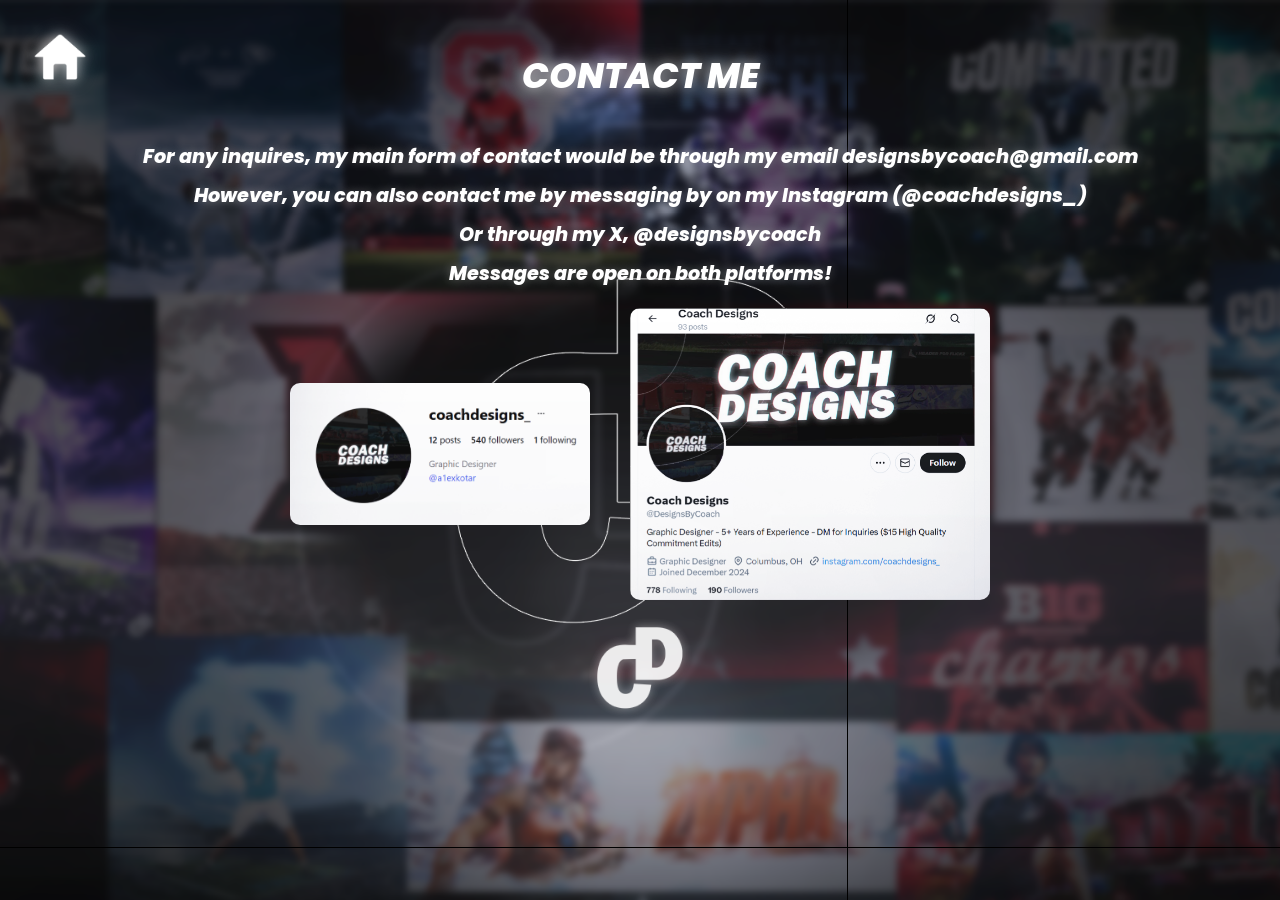
==== contact.html @ 126a1862 "Update contact.html" ====
<!DOCTYPE html>
<html lang="en">
<head>
    <meta charset="UTF-8">
    <meta name="viewport" content="width=device-width, initial-scale=1.0, maximum-scale=1.0, user-scalable=no">
    <title>Contact - Coach Designs</title>
    <link href="https://fonts.googleapis.com/css2?family=Poppins:wght@400;700;800&display=swap" rel="stylesheet">
    <link rel="stylesheet" href="style.css">
</head>

<div class="home-btn-container">
    <a href="index.html">
        <img src="home.png" class="home-icon glow" alt="Home">
    </a>
</div>

<body class="contact-body">
    <div class="hero">
        <body class="contact-body">

        <img src="contactme.png" class="bg" alt="Background">

        <div class="contact-container">
            <h2 class="category-title glow">CONTACT ME</h2>

            <div class="contact-info">
                <p>For any inquires, my main form of contact would be through my email designsbycoach@gmail.com</p>
                <p>However, you can also contact me by messaging by on my Instagram (@coachdesigns_)</p>
                <p>Or through my X, @designsbycoach</p>
                <p class="highlight-text">Messages are open on both platforms!</p>
            </div>

            <div class="social-wrapper">
                <img src="insta.png" class="img-insta" alt="Instagram">
                <img src="x.png" class="img-x" alt="Twitter">
            </div>

            <div class="contact-footer">
                <img src="cdlogo.png" class="cd-outline-bottom glow" alt="Coach Designs">
            </div>
        </div>
    </div>
</body>
</html>
---- style.css ----
/* === BASE RESET === */
html, body {
    margin: 0;
    padding: 0;
    height: 100%;
    width: 100%;
    background: black;
    font-family: 'Poppins', sans-serif;
    -webkit-text-size-adjust: 100%;
}

/* Logic: Homepage is locked, Portfolio can scroll */
body:not(.portfolio-body) {
    overflow: hidden;
}

.portfolio-body {
    overflow-y: auto !important;
    overflow-x: hidden;
}

.hero {
    position: relative;
    width: 100vw;
    height: 100vh;
}

/* Background Handling (Fixed for iOS) */
.bg {
    position: fixed;
    top: 0;
    left: 0;
    width: 100%;
    height: 100%;
    object-fit: cover;
    z-index: 0;
}

/* === GLOW EFFECT === */
.glow {
    filter: drop-shadow(0 0 6px rgba(255, 255, 255, 0.5)) 
            drop-shadow(0 0 10px rgba(255, 255, 255, 0.3));
}

/* === HOMEPAGE ELEMENTS === */
.cdlogo {
    position: absolute;
    top: 9vh; 
    left: 50%;
    transform: translateX(-50%);
    width: clamp(200px, 22vw, 420px);
    z-index: 10;
}

.title {
    position: absolute;
    top: 35vh;
    left: 50%;
    transform: translateX(-50%);
    font-size: clamp(2rem, 5.5vw, 6.5rem);
    font-weight: 800;
    font-style: italic;
    color: white;
    text-shadow: 0 0 15px rgba(0,0,0,0.8);
    z-index: 10;
    white-space: nowrap;
}

.social-group-left, .social-group-right { position: absolute; top: 56vh; display: flex; align-items: center; gap: 10px; z-index: 10; }
.social-group-left { right: 51%; }
.social-group-right { left: 51%; }
.social-icon { height: clamp(16px, 1.8vw, 28px); width: auto; }
.social-left, .social-right { font-weight: 700; font-size: clamp(14px, 1.4vw, 24px); color: white; text-decoration: none; }

/* === REFINED HOMEPAGE MENU === */
.menu { 
    position: absolute; 
    bottom: 3.5vh; 
    left: 50%; 
    transform: translateX(-50%); 
    display: flex; 
    justify-content: center; /* Forces the flex items to balance around the center */
    align-items: center;
    gap: clamp(4rem, 17vw, 22rem); 
    z-index: 10; 
    width: 100vw; /* Spans the full width to ensure the 50% left transform is perfect */
    white-space: nowrap; /* Prevents text from wrapping and shifting the center */
}

.menu a { 
    display: inline-block;
    min-width: 120px; /* Gives each link a consistent "box" so the gaps are equal */
    text-align: center;
    font-weight: 800; 
    font-size: clamp(1.2rem, 3.5vw, 3.8rem); 
    color: white; 
    text-decoration: none; 
    border-bottom: 4px solid rgba(255,255,255,0.4); 
    padding-bottom: 5px;
    transition: 0.3s ease;
    text-transform: uppercase;
}

.menu a:hover {
    color: #fff;
    border-bottom: 4px solid rgba(255,255,255,1);
    text-shadow: 0 0 15px rgba(255,255,255,0.6);
    transform: translateY(-3px);
}

/* === MOBILE HOME PAGE ADJUSTMENTS === */
@media (max-width: 768px) {
    .menu {
        bottom: 6vh; /* Keeps it clear of the bottom home bar on iOS */
        gap: clamp(1rem, 5vw, 2rem); /* Significantly reduces gap so they fit on one line */
        width: 90%; /* Keeps the text from hitting the screen edges */
    }

    .menu a {
        font-size: clamp(0.9rem, 4vw, 1.2rem); /* Scales text down for phone screens */
        border-bottom: 2px solid rgba(255,255,255,0.4); /* Thinner line for mobile */
        padding-bottom: 4px;
        letter-spacing: 1px; /* Tighter spacing for readability */
    }
}

/* === PORTFOLIO CONTENT LAYER === */
.portfolio-page {
    height: auto !important; /* Allow hero to grow with content */
    min-height: 100vh;
}

.portfolio-content {
    position: relative;
    z-index: 10;
    width: 90%;
    max-width: 1200px;
    margin: 0 auto;
    padding-top: 8vh;
    padding-bottom: 10vh;
    text-align: center;
}

.title-portfolio {
    font-size: clamp(3rem, 6vw, 6.5rem);
    font-weight: 800;
    font-style: italic;
    color: white;
    text-shadow: 0 0 15px rgba(0,0,0,0.8);
    margin: 0 0 10px 0;
}

.subtitle {
    color: white;
    font-size: clamp(0.9rem, 1.4vw, 1.3rem);
    margin-bottom: 50px;
}

.category-title {
    color: white;
    font-size: 2.2rem;
    font-weight: 800;
    font-style: italic;
    margin-bottom: 30px;
    text-transform: uppercase;
}

/* Grid & Hover Logic */
.commitment-grid {
    display: grid;
    grid-template-columns: repeat(3, 1fr);
    gap: 20px;
}

.portfolio-square {
    width: 100%;
    aspect-ratio: 1/1;
    object-fit: cover;
    border-radius: 4px;
    transition: transform 0.4s ease, box-shadow 0.4s ease;
}

.portfolio-square:hover {
    transform: scale(1.05);
    box-shadow: 0 0 20px rgba(255, 255, 255, 0.4);
}

/* Nav Buttons */
.home-btn-container { position: fixed; top: 30px; left: 30px; z-index: 100; transition: 0.2s; }
.home-btn-container:hover { transform: scale(1.1); }
.home-btn-container:active { transform: scale(1.2); }
.home-icon { width: clamp(40px, 5vw, 60px); }

.footer-nav { margin-top: 60px; padding-bottom: 40px; }
.text-top-btn { color: white; font-weight: 800; font-size: 1.2rem; cursor: pointer; transition: 0.3s; }
.text-top-btn:hover { transform: scale(1.1); text-shadow: 0 0 10px white; }

/* iOS / Mobile Fixes */
@media (max-width: 768px) {
    .commitment-grid { grid-template-columns: repeat(2, 1fr); }
    .cdlogo { top: 15vh; width: 40vw; }
    .title { top: 38vh; font-size: 8vw; }
}
/* --- Banner Grid System --- */
.banner-grid {
    display: grid;
    grid-template-columns: repeat(2, 1fr);
    gap: 20px;
    align-items: center; /* This keeps the skinny headers vertically centered next to the tall ones */
}

/* Tall Banners (Zyphr & Naive) */
.portfolio-banner {
    width: 100%;
    aspect-ratio: 16 / 9; 
    object-fit: cover;
    border-radius: 4px;
    transition: transform 0.4s ease, box-shadow 0.4s ease;
}

/* Skinny Headers (Xdeltaaa & Relex) */
.twitter-header {
    width: 100%;
    aspect-ratio: 3 / 1; /* Standard Twitter ratio */
    object-fit: cover;   /* Changed from contain to cover to fix the gaps */
    border-radius: 4px;
    transition: transform 0.4s ease, box-shadow 0.4s ease;
}

/* Hover Effects (Consistent for both) */
.portfolio-banner:hover, .twitter-header:hover {
    transform: scale(1.04);
    box-shadow: 0 0 20px rgba(255, 255, 255, 0.4);
    z-index: 10;
}

@media (max-width: 768px) {
    .banner-grid { grid-template-columns: 1fr; }
}

/* --- Sports Grid System --- */
.sports-grid {
    display: grid;
    grid-template-columns: repeat(3, 1fr);
    gap: 20px;
}

/* --- Solo Hero Poster Styling --- */
.hero-poster-container {
    display: flex;
    justify-content: center;
    margin-top: 20px;
    width: 100%;
}

.portfolio-poster {
    width: 100%;
    /* This allows it to be taller than the squares without cutting off */
    max-width: 400px; 
    height: auto;
    border-radius: 4px;
    transition: transform 0.4s ease, box-shadow 0.4s ease;
}

.portfolio-poster:hover {
    transform: scale(1.03);
    box-shadow: 0 0 25px rgba(255, 255, 255, 0.4);
}

/* Mobile Tweak */
@media (max-width: 768px) {
    .portfolio-poster {
        max-width: 100%; /* Fills the screen on mobile */
    }
}

.site-footer {
    margin-top: 40px;
    padding-bottom: 25px;
    text-align: center;
    color: rgba(255, 255, 255, 0.5); /* Faded so it doesn't distract from the art */
    font-size: 0.9rem;
}

/* === FINAL CONTACT PAGE STYLES === */
.contact-container {
    position: relative;
    z-index: 10;
    text-align: center;
    width: 100%;
    /* Keep your 20px top/bottom, but set sides to 0 to fix the right-shift */
    padding: 20px 0px; 
    display: flex;
    flex-direction: column;
    align-items: center; /* This handles the centering */
    box-sizing: border-box; /* Prevents padding from pushing the width wide */
}

.contact-info p {
    font-family: 'Poppins', sans-serif;
    font-weight: 800;    
    font-style: italic;  
    font-size: clamp(0.9rem, 1.5vw, 1.2rem); 
    color: white;
    text-shadow: 0 0 10px rgba(255, 255, 255, 0.3);
    margin: 10px 0; /* Tightened margin to save space */
}

.social-wrapper {
    display: flex;
    justify-content: center;
    align-items: center;
    gap: 40px;
    margin-top: 10px; /* Reduced to push items up */
}

.img-insta { 
    width: clamp(250px, 25vw, 300px); 
    height: auto; 
    border-radius: 10px; 
}

.img-x { 
    width: clamp(300px, 30vw, 360px); 
    height: auto; 
    border-radius: 10px; 
}

.cd-outline-bottom {
    width: 110px; /* Slightly smaller for a better fit */
    margin-top: 15px; /* Pushed up significantly */
    filter: brightness(0) invert(1); 
    opacity: 0.9;
}

/* === MOBILE CONTACT PAGE ADJUSTMENTS === */
@media (max-width: 768px) {
    .contact-container {
        padding: 40px 10px; 
    }
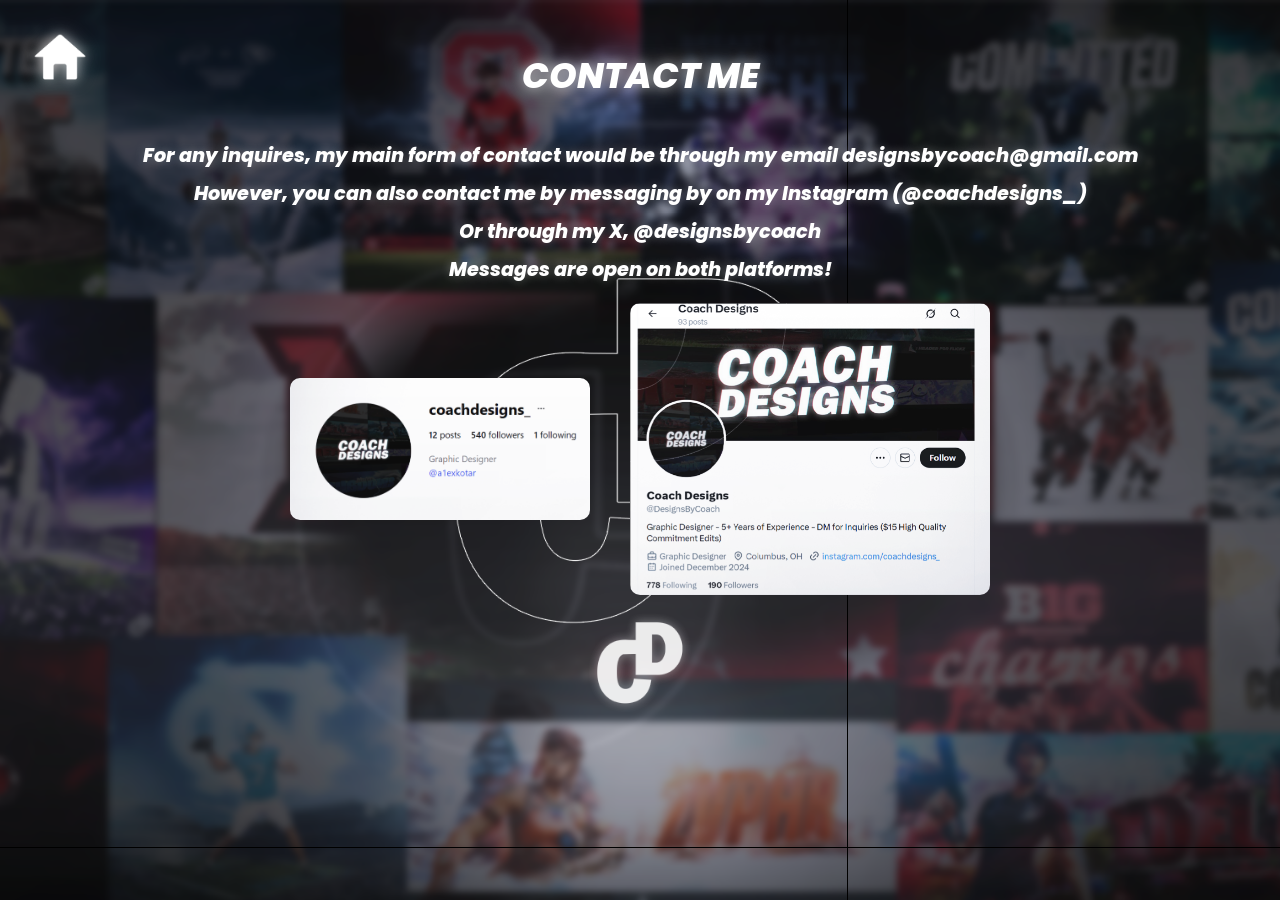
==== commit a19007b7: "Update contact.html" ====
--- a/contact.html
+++ b/contact.html
@@ -42,3 +42,5 @@
     </div>
 </body>
 </html>
+
+
--- a/style.css
+++ b/style.css
@@ -303,7 +303,7 @@
     font-size: clamp(0.9rem, 1.5vw, 1.2rem); 
     color: white;
     text-shadow: 0 0 10px rgba(255, 255, 255, 0.3);
-    margin: 10px 0; /* Tightened margin to save space */
+    margin: 9px 0; /* Tightened margin to save space */
 }
 
 .social-wrapper {
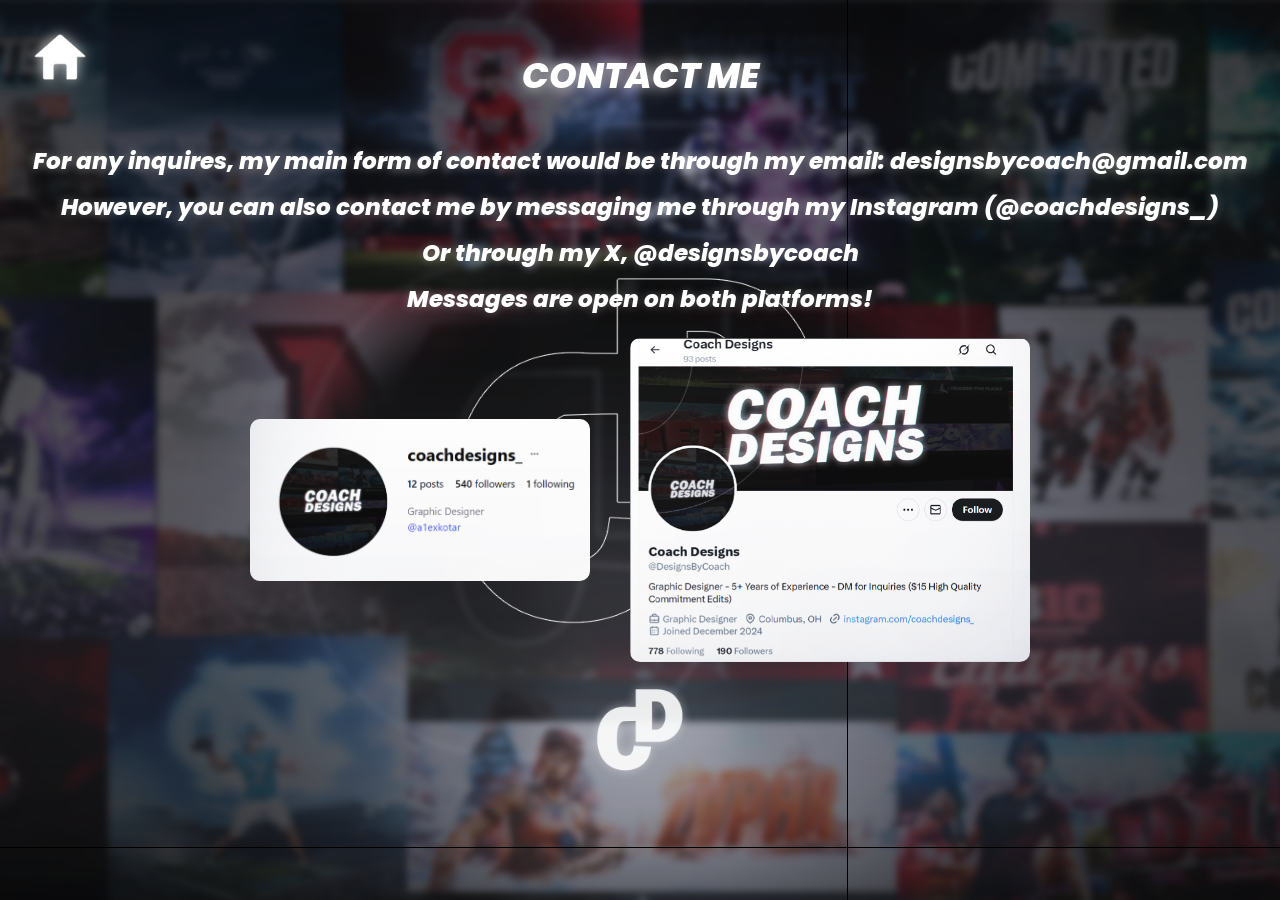
==== commit 20c5c138: "Fixed grammar mistakes  /better formatting" ====
--- a/contact.html
+++ b/contact.html
@@ -8,24 +8,23 @@
     <link rel="stylesheet" href="style.css">
 </head>
 
-<div class="home-btn-container">
-    <a href="index.html">
-        <img src="home.png" class="home-icon glow" alt="Home">
-    </a>
-</div>
+<body class="portfolio-body">
+    
+    <div class="home-btn-container">
+        <a href="index.html">
+            <img src="home.png" class="home-icon glow" alt="Home">
+        </a>
+    </div>
 
-<body class="contact-body">
     <div class="hero">
-        <body class="contact-body">
-
         <img src="contactme.png" class="bg" alt="Background">
 
         <div class="contact-container">
             <h2 class="category-title glow">CONTACT ME</h2>
 
             <div class="contact-info">
-                <p>For any inquires, my main form of contact would be through my email designsbycoach@gmail.com</p>
-                <p>However, you can also contact me by messaging by on my Instagram (@coachdesigns_)</p>
+                <p>For any inquires, my main form of contact would be through my email: designsbycoach@gmail.com</p>
+                <p>However, you can also contact me by messaging me through my Instagram (@coachdesigns_)</p>
                 <p>Or through my X, @designsbycoach</p>
                 <p class="highlight-text">Messages are open on both platforms!</p>
             </div>
@@ -43,4 +42,3 @@
 </body>
 </html>
 
-
--- a/style.css
+++ b/style.css
@@ -79,7 +79,7 @@
     left: 50%; 
     transform: translateX(-50%); 
     display: flex; 
-    justify-content: center; /* Forces the flex items to balance around the center */
+    justify-content: center; !important /* Forces the flex items to balance around the center */
     align-items: center;
     gap: clamp(4rem, 17vw, 22rem); 
     z-index: 10; 
@@ -89,14 +89,14 @@
 
 .menu a { 
     display: inline-block;
-    min-width: 120px; /* Gives each link a consistent "box" so the gaps are equal */
+    min-width: 150px; /* Gives each link a consistent "box" so the gaps are equal */
     text-align: center;
     font-weight: 800; 
     font-size: clamp(1.2rem, 3.5vw, 3.8rem); 
     color: white; 
     text-decoration: none; 
-    border-bottom: 4px solid rgba(255,255,255,0.4); 
-    padding-bottom: 5px;
+    border-bottom: 2px solid rgba(255,255,255,0.4); 
+    padding-bottom: 0.5px;
     transition: 0.3s ease;
     text-transform: uppercase;
 }
@@ -112,8 +112,8 @@
 @media (max-width: 768px) {
     .menu {
         bottom: 6vh; /* Keeps it clear of the bottom home bar on iOS */
-        gap: clamp(1rem, 5vw, 2rem); /* Significantly reduces gap so they fit on one line */
-        width: 90%; /* Keeps the text from hitting the screen edges */
+        gap: clamp(1rem, 4vw, 2rem); /* Significantly reduces gap so they fit on one line */
+        width: 80%; /* Keeps the text from hitting the screen edges */
     }
 
     .menu a {
@@ -283,27 +283,42 @@
 }
 
 /* === FINAL CONTACT PAGE STYLES === */
+/* === CONTACT PAGE - OPTIMIZED FOR CHROME === */
 .contact-container {
     position: relative;
     z-index: 10;
     text-align: center;
     width: 100%;
-    /* Keep your 20px top/bottom, but set sides to 0 to fix the right-shift */
-    padding: 20px 0px; 
+    max-width: 1350px; 
+    margin: 0 auto; /* This centers the container on the screen */
+    padding: 20px 20px; 
     display: flex;
     flex-direction: column;
-    align-items: center; /* This handles the centering */
-    box-sizing: border-box; /* Prevents padding from pushing the width wide */
+    align-items: center; 
+    box-sizing: border-box; 
+    overflow-x: hidden; /* Locks horizontal scroll for this container */
 }
 
 .contact-info p {
     font-family: 'Poppins', sans-serif;
     font-weight: 800;    
     font-style: italic;  
-    font-size: clamp(0.9rem, 1.5vw, 1.2rem); 
+    font-size: clamp(1.1rem, 1.8vw, 1.5rem); /* Restores clamp with bigger range */
     color: white;
     text-shadow: 0 0 10px rgba(255, 255, 255, 0.3);
-    margin: 9px 0; /* Tightened margin to save space */
+    margin: 12px 0; 
+}
+
+.img-insta { 
+    width: 340px; /* Bumped from 300px max */
+    height: auto; 
+    border-radius: 10px; 
+}
+
+.img-x { 
+    width: 400px; /* Bumped from 360px max */
+    height: auto; 
+    border-radius: 10px; 
 }
 
 .social-wrapper {
@@ -312,18 +327,6 @@
     align-items: center;
     gap: 40px;
     margin-top: 10px; /* Reduced to push items up */
-}
-
-.img-insta { 
-    width: clamp(250px, 25vw, 300px); 
-    height: auto; 
-    border-radius: 10px; 
-}
-
-.img-x { 
-    width: clamp(300px, 30vw, 360px); 
-    height: auto; 
-    border-radius: 10px; 
 }
 
 .cd-outline-bottom {
@@ -333,8 +336,176 @@
     opacity: 0.9;
 }
 
-/* === MOBILE CONTACT PAGE ADJUSTMENTS === */
+/* === MOBILE CONTACT FIXES === */
 @media (max-width: 768px) {
-    .contact-container {
-        padding: 40px 10px; 
-    }
+    /* Locks horizontal scrolling globally */
+    html, body {
+        overflow-x: hidden;
+        position: relative;
+        width: 100%;
+    }
+
+    .social-wrapper {
+        flex-direction: column; /* Forces images to stack vertically */
+        gap: 20px;
+        width: 100%;
+    }
+
+    .img-insta, .img-x { 
+        width: 90%; /* Scale to fit phone width */
+        max-width: 350px;
+        height: auto; 
+    }
+}
+
+/* === ABOUT PAGE - PERFECT CENTER & NO CHOP === */
+.about-page-container {
+    position: relative;
+    z-index: 10;
+    width: 100%; /* Changed to 100% to prevent right-shift */
+    max-width: 1200px; /* Tightened max-width for better centering */
+    margin: 0 auto;
+    padding: 20px 40px 0 40px; /* Equal left/right padding for centering */
+    display: flex;
+    flex-direction: column;
+    align-items: center;
+    box-sizing: border-box; /* Crucial: padding now stays INSIDE the 100% width */
+    color: white;
+}
+
+.about-main-wrapper {
+    display: flex;
+    flex-direction: row;
+    gap: 30px; /* Reduced gap to keep everything on screen */
+    align-items: flex-start;
+    justify-content: center; /* Centers the columns within the wrapper */
+    width: 100%;
+}
+
+/* Column Logic */
+.about-left-col { 
+    flex: 1; 
+    display: flex; 
+    flex-direction: column; 
+    gap: 15px; 
+    align-items: center; 
+    min-width: 0; /* Prevents column from expanding too wide */
+}
+
+.about-right-col { 
+    flex: 1.3; 
+    display: flex; 
+    flex-direction: column; 
+    gap: 20px; 
+    min-width: 0; 
+}
+
+.current-work-row {
+    display: flex;
+    flex-direction: row;
+    gap: 15px;
+    justify-content: flex-start;
+}
+
+/* Image Sizing - Slightly smaller to guarantee fit */
+/* === ABOUT PAGE - OPTIMIZED FOR CHROME === */
+.about-page-container {
+    position: relative;
+    z-index: 10;
+    width: 100%;
+    max-width: 1350px; /* Increased from 1200px to fill the screen width */
+    margin: 0 auto;
+    padding: 20px 40px 0 40px;
+    display: flex;
+    flex-direction: column;
+    align-items: center;
+    box-sizing: border-box;
+}
+
+/* Image Sizing - Bumped up by ~15% */
+.about-img.screenshot { max-width: 270px; } /* Bumped from 220px */
+.about-img.header-img { max-width: 440px; aspect-ratio: 3/1; object-fit: cover; } /* Bumped from 380px */
+.about-img.square-img { max-width: 290px; aspect-ratio: 1/1; object-fit: cover; } /* Bumped from 230px */
+
+.bio-text-box p { 
+    font-family: 'Poppins', sans-serif;
+    font-weight: 800;
+    font-style: italic;
+    font-size: clamp(1.1rem, 1.6vw, 1.4rem); /* Bumps the max size up */
+    text-align: left; 
+}
+
+/* --- Footer Spacing Logic --- */
+.about-footer {
+    margin-top: 35px; /* Exactly 35px below lowest text */
+    padding-bottom: 25px; /* 25px space after logo ends the page */
+    display: flex;
+    justify-content: center;
+    width: 100%;
+}
+
+.cd-outline-bottom {
+    width: 110px;
+    height: auto;
+}
+
+/* Adding missing font styling for history and transition text */
+.history-text, .transition-text {
+    font-family: 'Poppins', sans-serif;
+    font-weight: 800;
+    font-style: italic;
+    color: white;
+    text-shadow: 0 0 15px rgba(0,0,0,1);
+    line-height: 1.4;
+    font-size: clamp(0.95rem, 1.2vw, 1.15rem); /* Proportional scaling for Chrome */
+}
+
+.history-text { 
+    text-align: center; 
+    margin-top: 10px; 
+}
+
+.transition-text { 
+    text-align: left; 
+    margin-top: 10px; 
+}
+
+@media (max-width: 768px) {
+    /* This makes the containers "invisible" so we can move Bio and Sports apart */
+    .about-left-col, .about-right-col {
+        display: contents;
+    }
+
+    .about-main-wrapper {
+        display: flex;
+        flex-direction: column; 
+        align-items: center;
+        gap: 30px;
+    }
+
+    /* 1. BIO AT THE VERY TOP */
+    .bio-text-box { 
+        order: 1; 
+        text-align: center; 
+    }
+
+    /* 2. 2019 PICS & TEXT IN THE MIDDLE */
+    .about-img.screenshot { order: 2; max-width: 200px; margin: 0 auto; }
+    .about-img.header-img { order: 3; max-width: 95%; margin: 0 auto; }
+    .history-text { order: 4; text-align: center; padding: 0 10px; }
+
+    /* 3. SPORTS PICS & TRANSITION AT THE BOTTOM */
+    .current-work-row { 
+        order: 5; 
+        justify-content: center; 
+        gap: 10px; 
+        margin-top: 20px; 
+        display: flex; 
+    }
+    .about-img.square-img { max-width: 46%; }
+    .transition-text { order: 6; text-align: center; padding: 0 10px; }
+
+    /* Centering the Bio p text */
+    .bio-text-box p { text-align: center; padding: 0 10px; }
+}
+
